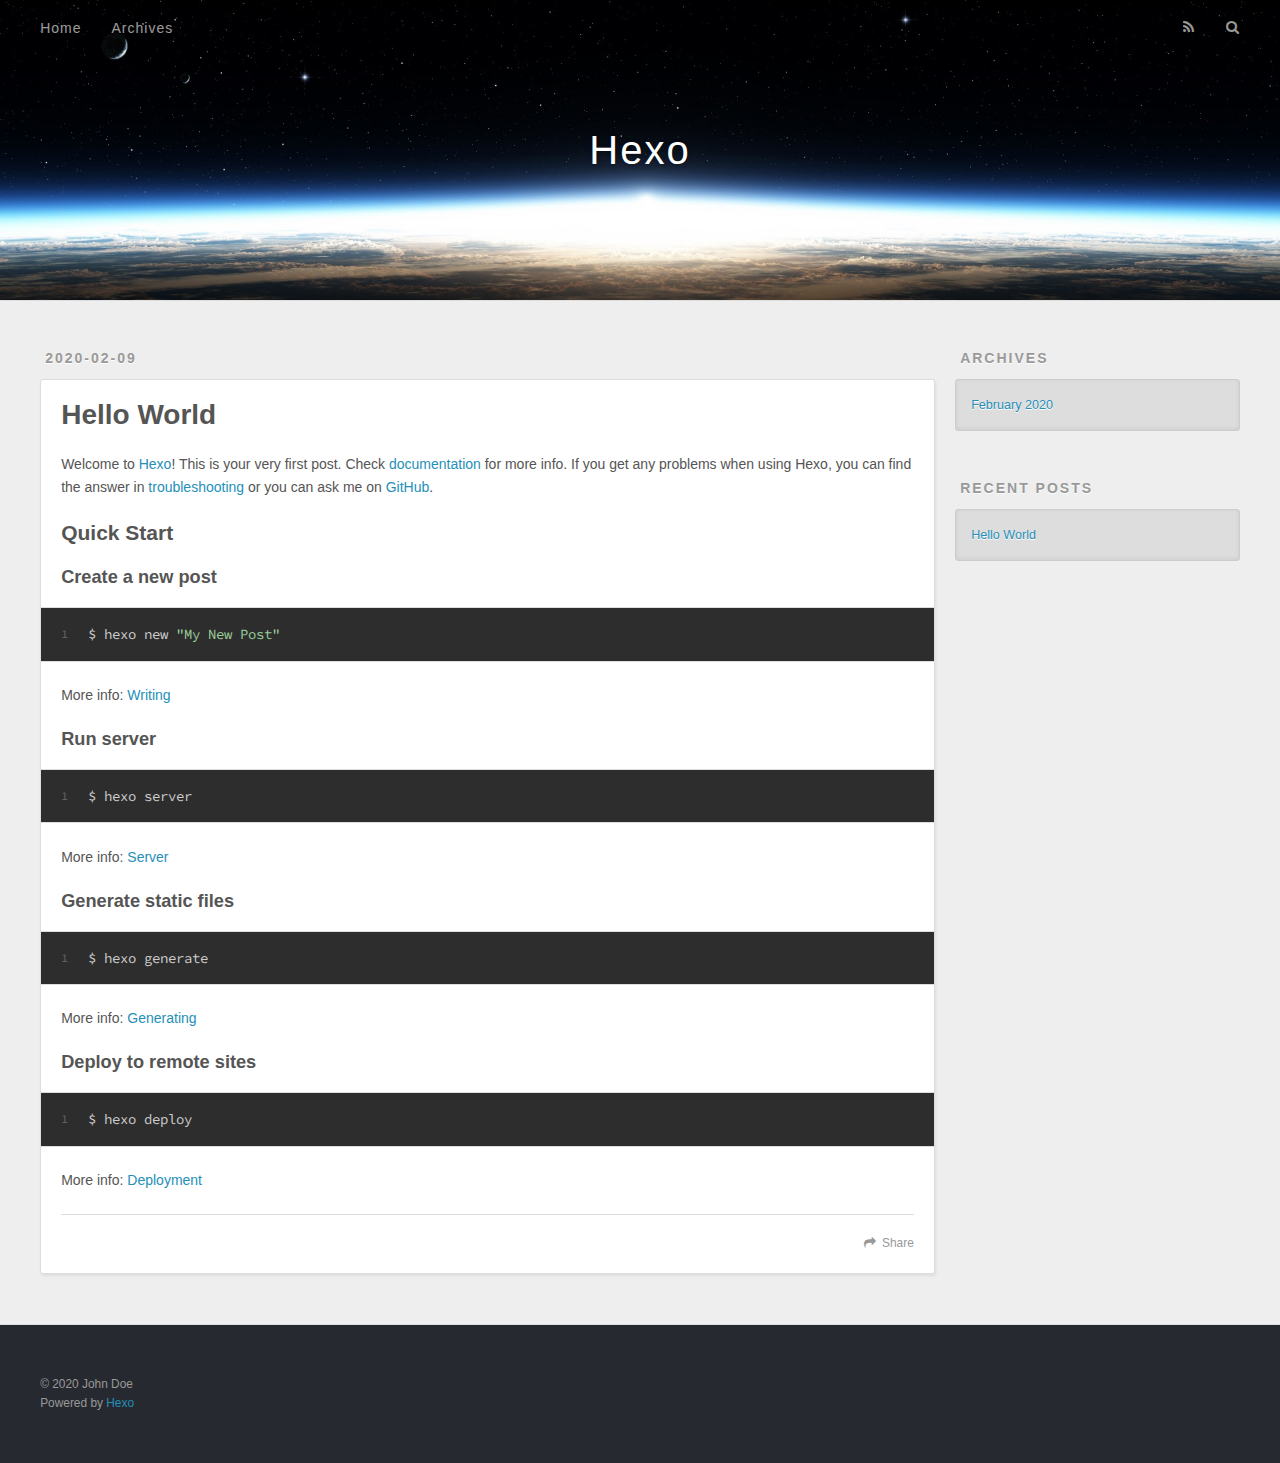
==== index.html @ d6a4b4f0 "Site updated: 2020-02-10 19:32:10" ====
<!DOCTYPE html>
<html>
<head>
  <meta charset="utf-8">
  

  
  <title>Hexo</title>
  <meta name="viewport" content="width=device-width, initial-scale=1, maximum-scale=1">
  <meta property="og:type" content="website">
<meta property="og:title" content="Hexo">
<meta property="og:url" content="http://yoursite.com/index.html">
<meta property="og:site_name" content="Hexo">
<meta property="og:locale" content="en_US">
<meta property="article:author" content="John Doe">
<meta name="twitter:card" content="summary">
  
    <link rel="alternate" href="/atom.xml" title="Hexo" type="application/atom+xml">
  
  
    <link rel="icon" href="/favicon.png">
  
  
    <link href="//fonts.googleapis.com/css?family=Source+Code+Pro" rel="stylesheet" type="text/css">
  
  
<link rel="stylesheet" href="/css/style.css">

<meta name="generator" content="Hexo 4.2.0"></head>

<body>
  <div id="container">
    <div id="wrap">
      <header id="header">
  <div id="banner"></div>
  <div id="header-outer" class="outer">
    <div id="header-title" class="inner">
      <h1 id="logo-wrap">
        <a href="/" id="logo">Hexo</a>
      </h1>
      
    </div>
    <div id="header-inner" class="inner">
      <nav id="main-nav">
        <a id="main-nav-toggle" class="nav-icon"></a>
        
          <a class="main-nav-link" href="/">Home</a>
        
          <a class="main-nav-link" href="/archives">Archives</a>
        
      </nav>
      <nav id="sub-nav">
        
          <a id="nav-rss-link" class="nav-icon" href="/atom.xml" title="RSS Feed"></a>
        
        <a id="nav-search-btn" class="nav-icon" title="Search"></a>
      </nav>
      <div id="search-form-wrap">
        <form action="//google.com/search" method="get" accept-charset="UTF-8" class="search-form"><input type="search" name="q" class="search-form-input" placeholder="Search"><button type="submit" class="search-form-submit">&#xF002;</button><input type="hidden" name="sitesearch" value="http://yoursite.com"></form>
      </div>
    </div>
  </div>
</header>
      <div class="outer">
        <section id="main">
  
    <article id="post-hello-world" class="article article-type-post" itemscope itemprop="blogPost">
  <div class="article-meta">
    <a href="/2020/02/09/hello-world/" class="article-date">
  <time datetime="2020-02-09T10:40:08.396Z" itemprop="datePublished">2020-02-09</time>
</a>
    
  </div>
  <div class="article-inner">
    
    
      <header class="article-header">
        
  
    <h1 itemprop="name">
      <a class="article-title" href="/2020/02/09/hello-world/">Hello World</a>
    </h1>
  

      </header>
    
    <div class="article-entry" itemprop="articleBody">
      
        <p>Welcome to <a href="https://hexo.io/" target="_blank" rel="noopener">Hexo</a>! This is your very first post. Check <a href="https://hexo.io/docs/" target="_blank" rel="noopener">documentation</a> for more info. If you get any problems when using Hexo, you can find the answer in <a href="https://hexo.io/docs/troubleshooting.html" target="_blank" rel="noopener">troubleshooting</a> or you can ask me on <a href="https://github.com/hexojs/hexo/issues" target="_blank" rel="noopener">GitHub</a>.</p>
<h2 id="Quick-Start"><a href="#Quick-Start" class="headerlink" title="Quick Start"></a>Quick Start</h2><h3 id="Create-a-new-post"><a href="#Create-a-new-post" class="headerlink" title="Create a new post"></a>Create a new post</h3><figure class="highlight bash"><table><tr><td class="gutter"><pre><span class="line">1</span><br></pre></td><td class="code"><pre><span class="line">$ hexo new <span class="string">"My New Post"</span></span><br></pre></td></tr></table></figure>

<p>More info: <a href="https://hexo.io/docs/writing.html" target="_blank" rel="noopener">Writing</a></p>
<h3 id="Run-server"><a href="#Run-server" class="headerlink" title="Run server"></a>Run server</h3><figure class="highlight bash"><table><tr><td class="gutter"><pre><span class="line">1</span><br></pre></td><td class="code"><pre><span class="line">$ hexo server</span><br></pre></td></tr></table></figure>

<p>More info: <a href="https://hexo.io/docs/server.html" target="_blank" rel="noopener">Server</a></p>
<h3 id="Generate-static-files"><a href="#Generate-static-files" class="headerlink" title="Generate static files"></a>Generate static files</h3><figure class="highlight bash"><table><tr><td class="gutter"><pre><span class="line">1</span><br></pre></td><td class="code"><pre><span class="line">$ hexo generate</span><br></pre></td></tr></table></figure>

<p>More info: <a href="https://hexo.io/docs/generating.html" target="_blank" rel="noopener">Generating</a></p>
<h3 id="Deploy-to-remote-sites"><a href="#Deploy-to-remote-sites" class="headerlink" title="Deploy to remote sites"></a>Deploy to remote sites</h3><figure class="highlight bash"><table><tr><td class="gutter"><pre><span class="line">1</span><br></pre></td><td class="code"><pre><span class="line">$ hexo deploy</span><br></pre></td></tr></table></figure>

<p>More info: <a href="https://hexo.io/docs/one-command-deployment.html" target="_blank" rel="noopener">Deployment</a></p>

      
    </div>
    <footer class="article-footer">
      <a data-url="http://yoursite.com/2020/02/09/hello-world/" data-id="ck6ewn3j60000o0uzhit2dkoi" class="article-share-link">Share</a>
      
      
    </footer>
  </div>
  
</article>


  


</section>
        
          <aside id="sidebar">
  
    

  
    

  
    
  
    
  <div class="widget-wrap">
    <h3 class="widget-title">Archives</h3>
    <div class="widget">
      <ul class="archive-list"><li class="archive-list-item"><a class="archive-list-link" href="/archives/2020/02/">February 2020</a></li></ul>
    </div>
  </div>


  
    
  <div class="widget-wrap">
    <h3 class="widget-title">Recent Posts</h3>
    <div class="widget">
      <ul>
        
          <li>
            <a href="/2020/02/09/hello-world/">Hello World</a>
          </li>
        
      </ul>
    </div>
  </div>

  
</aside>
        
      </div>
      <footer id="footer">
  
  <div class="outer">
    <div id="footer-info" class="inner">
      &copy; 2020 John Doe<br>
      Powered by <a href="http://hexo.io/" target="_blank">Hexo</a>
    </div>
  </div>
</footer>
    </div>
    <nav id="mobile-nav">
  
    <a href="/" class="mobile-nav-link">Home</a>
  
    <a href="/archives" class="mobile-nav-link">Archives</a>
  
</nav>
    

<script src="//ajax.googleapis.com/ajax/libs/jquery/2.0.3/jquery.min.js"></script>


  
<link rel="stylesheet" href="/fancybox/jquery.fancybox.css">

  
<script src="/fancybox/jquery.fancybox.pack.js"></script>




<script src="/js/script.js"></script>




  </div>
</body>
</html>
---- css/style.css ----
body {
  width: 100%;
}
body:before,
body:after {
  content: "";
  display: table;
}
body:after {
  clear: both;
}
html,
body,
div,
span,
applet,
object,
iframe,
h1,
h2,
h3,
h4,
h5,
h6,
p,
blockquote,
pre,
a,
abbr,
acronym,
address,
big,
cite,
code,
del,
dfn,
em,
img,
ins,
kbd,
q,
s,
samp,
small,
strike,
strong,
sub,
sup,
tt,
var,
dl,
dt,
dd,
ol,
ul,
li,
fieldset,
form,
label,
legend,
table,
caption,
tbody,
tfoot,
thead,
tr,
th,
td {
  margin: 0;
  padding: 0;
  border: 0;
  outline: 0;
  font-weight: inherit;
  font-style: inherit;
  font-family: inherit;
  font-size: 100%;
  vertical-align: baseline;
}
body {
  line-height: 1;
  color: #000;
  background: #fff;
}
ol,
ul {
  list-style: none;
}
table {
  border-collapse: separate;
  border-spacing: 0;
  vertical-align: middle;
}
caption,
th,
td {
  text-align: left;
  font-weight: normal;
  vertical-align: middle;
}
a img {
  border: none;
}
input,
button {
  margin: 0;
  padding: 0;
}
input::-moz-focus-inner,
button::-moz-focus-inner {
  border: 0;
  padding: 0;
}
@font-face {
  font-family: FontAwesome;
  font-style: normal;
  font-weight: normal;
  src: url("fonts/fontawesome-webfont.eot?v=#4.0.3");
  src: url("fonts/fontawesome-webfont.eot?#iefix&v=#4.0.3") format("embedded-opentype"), url("fonts/fontawesome-webfont.woff?v=#4.0.3") format("woff"), url("fonts/fontawesome-webfont.ttf?v=#4.0.3") format("truetype"), url("fonts/fontawesome-webfont.svg#fontawesomeregular?v=#4.0.3") format("svg");
}
html,
body,
#container {
  height: 100%;
}
body {
  background: #eee;
  font: 14px -apple-system, BlinkMacSystemFont, "Segoe UI", "Roboto", "Oxygen", "Ubuntu", "Cantarell", "Fira Sans", "Droid Sans", "Helvetica Neue", sans-serif;
  -webkit-text-size-adjust: 100%;
}
.outer {
  max-width: 1220px;
  margin: 0 auto;
  padding: 0 20px;
}
.outer:before,
.outer:after {
  content: "";
  display: table;
}
.outer:after {
  clear: both;
}
.inner {
  display: inline;
  float: left;
  width: 98.33333333333333%;
  margin: 0 0.833333333333333%;
}
.left,
.alignleft {
  float: left;
}
.right,
.alignright {
  float: right;
}
.clear {
  clear: both;
}
#container {
  position: relative;
}
.mobile-nav-on {
  overflow: hidden;
}
#wrap {
  height: 100%;
  width: 100%;
  position: absolute;
  top: 0;
  left: 0;
  -webkit-transition: 0.2s ease-out;
  -moz-transition: 0.2s ease-out;
  -ms-transition: 0.2s ease-out;
  transition: 0.2s ease-out;
  z-index: 1;
  background: #eee;
}
.mobile-nav-on #wrap {
  left: 280px;
}
@media screen and (min-width: 768px) {
  #main {
    display: inline;
    float: left;
    width: 73.33333333333333%;
    margin: 0 0.833333333333333%;
  }
}
.article-date,
.article-category-link,
.archive-year,
.widget-title {
  text-decoration: none;
  text-transform: uppercase;
  letter-spacing: 2px;
  color: #999;
  margin-bottom: 1em;
  margin-left: 5px;
  line-height: 1em;
  text-shadow: 0 1px #fff;
  font-weight: bold;
}
.article-inner,
.archive-article-inner {
  background: #fff;
  -webkit-box-shadow: 1px 2px 3px #ddd;
  box-shadow: 1px 2px 3px #ddd;
  border: 1px solid #ddd;
  border-radius: 3px;
}
.article-entry h1,
.widget h1 {
  font-size: 2em;
}
.article-entry h2,
.widget h2 {
  font-size: 1.5em;
}
.article-entry h3,
.widget h3 {
  font-size: 1.3em;
}
.article-entry h4,
.widget h4 {
  font-size: 1.2em;
}
.article-entry h5,
.widget h5 {
  font-size: 1em;
}
.article-entry h6,
.widget h6 {
  font-size: 1em;
  color: #999;
}
.article-entry hr,
.widget hr {
  border: 1px dashed #ddd;
}
.article-entry strong,
.widget strong {
  font-weight: bold;
}
.article-entry em,
.widget em,
.article-entry cite,
.widget cite {
  font-style: italic;
}
.article-entry sup,
.widget sup,
.article-entry sub,
.widget sub {
  font-size: 0.75em;
  line-height: 0;
  position: relative;
  vertical-align: baseline;
}
.article-entry sup,
.widget sup {
  top: -0.5em;
}
.article-entry sub,
.widget sub {
  bottom: -0.2em;
}
.article-entry small,
.widget small {
  font-size: 0.85em;
}
.article-entry acronym,
.widget acronym,
.article-entry abbr,
.widget abbr {
  border-bottom: 1px dotted;
}
.article-entry ul,
.widget ul,
.article-entry ol,
.widget ol,
.article-entry dl,
.widget dl {
  margin: 0 20px;
  line-height: 1.6em;
}
.article-entry ul ul,
.widget ul ul,
.article-entry ol ul,
.widget ol ul,
.article-entry ul ol,
.widget ul ol,
.article-entry ol ol,
.widget ol ol {
  margin-top: 0;
  margin-bottom: 0;
}
.article-entry ul,
.widget ul {
  list-style: disc;
}
.article-entry ol,
.widget ol {
  list-style: decimal;
}
.article-entry dt,
.widget dt {
  font-weight: bold;
}
#header {
  height: 300px;
  position: relative;
  border-bottom: 1px solid #ddd;
}
#header:before,
#header:after {
  content: "";
  position: absolute;
  left: 0;
  right: 0;
  height: 40px;
}
#header:before {
  top: 0;
  background: -webkit-linear-gradient(rgba(0,0,0,0.2), transparent);
  background: -moz-linear-gradient(rgba(0,0,0,0.2), transparent);
  background: -ms-linear-gradient(rgba(0,0,0,0.2), transparent);
  background: linear-gradient(rgba(0,0,0,0.2), transparent);
}
#header:after {
  bottom: 0;
  background: -webkit-linear-gradient(transparent, rgba(0,0,0,0.2));
  background: -moz-linear-gradient(transparent, rgba(0,0,0,0.2));
  background: -ms-linear-gradient(transparent, rgba(0,0,0,0.2));
  background: linear-gradient(transparent, rgba(0,0,0,0.2));
}
#header-outer {
  height: 100%;
  position: relative;
}
#header-inner {
  position: relative;
  overflow: hidden;
}
#banner {
  position: absolute;
  top: 0;
  left: 0;
  width: 100%;
  height: 100%;
  background: url("images/banner.jpg") center #000;
  -webkit-background-size: cover;
  -moz-background-size: cover;
  background-size: cover;
  z-index: -1;
}
#header-title {
  text-align: center;
  height: 40px;
  position: absolute;
  top: 50%;
  left: 0;
  margin-top: -20px;
}
#logo,
#subtitle {
  text-decoration: none;
  color: #fff;
  font-weight: 300;
  text-shadow: 0 1px 4px rgba(0,0,0,0.3);
}
#logo {
  font-size: 40px;
  line-height: 40px;
  letter-spacing: 2px;
}
#subtitle {
  font-size: 16px;
  line-height: 16px;
  letter-spacing: 1px;
}
#subtitle-wrap {
  margin-top: 16px;
}
#main-nav {
  float: left;
  margin-left: -15px;
}
.nav-icon,
.main-nav-link {
  float: left;
  color: #fff;
  opacity: 0.6;
  text-decoration: none;
  text-shadow: 0 1px rgba(0,0,0,0.2);
  -webkit-transition: opacity 0.2s;
  -moz-transition: opacity 0.2s;
  -ms-transition: opacity 0.2s;
  transition: opacity 0.2s;
  display: block;
  padding: 20px 15px;
}
.nav-icon:hover,
.main-nav-link:hover {
  opacity: 1;
}
.nav-icon {
  font-family: FontAwesome;
  text-align: center;
  font-size: 14px;
  width: 14px;
  height: 14px;
  padding: 20px 15px;
  position: relative;
  cursor: pointer;
}
.main-nav-link {
  font-weight: 300;
  letter-spacing: 1px;
}
@media screen and (max-width: 479px) {
  .main-nav-link {
    display: none;
  }
}
#main-nav-toggle {
  display: none;
}
#main-nav-toggle:before {
  content: "\f0c9";
}
@media screen and (max-width: 479px) {
  #main-nav-toggle {
    display: block;
  }
}
#sub-nav {
  float: right;
  margin-right: -15px;
}
#nav-rss-link:before {
  content: "\f09e";
}
#nav-search-btn:before {
  content: "\f002";
}
#search-form-wrap {
  position: absolute;
  top: 15px;
  width: 150px;
  height: 30px;
  right: -150px;
  opacity: 0;
  -webkit-transition: 0.2s ease-out;
  -moz-transition: 0.2s ease-out;
  -ms-transition: 0.2s ease-out;
  transition: 0.2s ease-out;
}
#search-form-wrap.on {
  opacity: 1;
  right: 0;
}
@media screen and (max-width: 479px) {
  #search-form-wrap {
    width: 100%;
    right: -100%;
  }
}
.search-form {
  position: absolute;
  top: 0;
  left: 0;
  right: 0;
  background: #fff;
  padding: 5px 15px;
  border-radius: 15px;
  -webkit-box-shadow: 0 0 10px rgba(0,0,0,0.3);
  box-shadow: 0 0 10px rgba(0,0,0,0.3);
}
.search-form-input {
  border: none;
  background: none;
  color: #555;
  width: 100%;
  font: 13px -apple-system, BlinkMacSystemFont, "Segoe UI", "Roboto", "Oxygen", "Ubuntu", "Cantarell", "Fira Sans", "Droid Sans", "Helvetica Neue", sans-serif;
  outline: none;
}
.search-form-input::-webkit-search-results-decoration,
.search-form-input::-webkit-search-cancel-button {
  -webkit-appearance: none;
}
.search-form-submit {
  position: absolute;
  top: 50%;
  right: 10px;
  margin-top: -7px;
  font: 13px FontAwesome;
  border: none;
  background: none;
  color: #bbb;
  cursor: pointer;
}
.search-form-submit:hover,
.search-form-submit:focus {
  color: #777;
}
.article {
  margin: 50px 0;
}
.article-inner {
  overflow: hidden;
}
.article-meta:before,
.article-meta:after {
  content: "";
  display: table;
}
.article-meta:after {
  clear: both;
}
.article-date {
  float: left;
}
.article-category {
  float: left;
  line-height: 1em;
  color: #ccc;
  text-shadow: 0 1px #fff;
  margin-left: 8px;
}
.article-category:before {
  content: "\2022";
}
.article-category-link {
  margin: 0 12px 1em;
}
.article-header {
  padding: 20px 20px 0;
}
.article-title {
  text-decoration: none;
  font-size: 2em;
  font-weight: bold;
  color: #555;
  line-height: 1.1em;
  -webkit-transition: color 0.2s;
  -moz-transition: color 0.2s;
  -ms-transition: color 0.2s;
  transition: color 0.2s;
}
a.article-title:hover {
  color: #258fb8;
}
.article-entry {
  color: #555;
  padding: 0 20px;
}
.article-entry:before,
.article-entry:after {
  content: "";
  display: table;
}
.article-entry:after {
  clear: both;
}
.article-entry p,
.article-entry table {
  line-height: 1.6em;
  margin: 1.6em 0;
}
.article-entry h1,
.article-entry h2,
.article-entry h3,
.article-entry h4,
.article-entry h5,
.article-entry h6 {
  font-weight: bold;
}
.article-entry h1,
.article-entry h2,
.article-entry h3,
.article-entry h4,
.article-entry h5,
.article-entry h6 {
  line-height: 1.1em;
  margin: 1.1em 0;
}
.article-entry a {
  color: #258fb8;
  text-decoration: none;
}
.article-entry a:hover {
  text-decoration: underline;
}
.article-entry ul,
.article-entry ol,
.article-entry dl {
  margin-top: 1.6em;
  margin-bottom: 1.6em;
}
.article-entry img,
.article-entry video {
  max-width: 100%;
  height: auto;
  display: block;
  margin: auto;
}
.article-entry iframe {
  border: none;
}
.article-entry table {
  width: 100%;
  border-collapse: collapse;
  border-spacing: 0;
}
.article-entry th {
  font-weight: bold;
  border-bottom: 3px solid #ddd;
  padding-bottom: 0.5em;
}
.article-entry td {
  border-bottom: 1px solid #ddd;
  padding: 10px 0;
}
.article-entry blockquote {
  font-family: Georgia, "Times New Roman", serif;
  font-size: 1.4em;
  margin: 1.6em 20px;
  text-align: center;
}
.article-entry blockquote footer {
  font-size: 14px;
  margin: 1.6em 0;
  font-family: -apple-system, BlinkMacSystemFont, "Segoe UI", "Roboto", "Oxygen", "Ubuntu", "Cantarell", "Fira Sans", "Droid Sans", "Helvetica Neue", sans-serif;
}
.article-entry blockquote footer cite:before {
  content: "—";
  padding: 0 0.5em;
}
.article-entry .pullquote {
  text-align: left;
  width: 45%;
  margin: 0;
}
.article-entry .pullquote.left {
  margin-left: 0.5em;
  margin-right: 1em;
}
.article-entry .pullquote.right {
  margin-right: 0.5em;
  margin-left: 1em;
}
.article-entry .caption {
  color: #999;
  display: block;
  font-size: 0.9em;
  margin-top: 0.5em;
  position: relative;
  text-align: center;
}
.article-entry .video-container {
  position: relative;
  padding-top: 56.25%;
  height: 0;
  overflow: hidden;
}
.article-entry .video-container iframe,
.article-entry .video-container object,
.article-entry .video-container embed {
  position: absolute;
  top: 0;
  left: 0;
  width: 100%;
  height: 100%;
  margin-top: 0;
}
.article-more-link a {
  display: inline-block;
  line-height: 1em;
  padding: 6px 15px;
  border-radius: 15px;
  background: #eee;
  color: #999;
  text-shadow: 0 1px #fff;
  text-decoration: none;
}
.article-more-link a:hover {
  background: #258fb8;
  color: #fff;
  text-decoration: none;
  text-shadow: 0 1px #1e7293;
}
.article-footer {
  font-size: 0.85em;
  line-height: 1.6em;
  border-top: 1px solid #ddd;
  padding-top: 1.6em;
  margin: 0 20px 20px;
}
.article-footer:before,
.article-footer:after {
  content: "";
  display: table;
}
.article-footer:after {
  clear: both;
}
.article-footer a {
  color: #999;
  text-decoration: none;
}
.article-footer a:hover {
  color: #555;
}
.article-tag-list-item {
  float: left;
  margin-right: 10px;
}
.article-tag-list-link:before {
  content: "#";
}
.article-comment-link {
  float: right;
}
.article-comment-link:before {
  content: "\f075";
  font-family: FontAwesome;
  padding-right: 8px;
}
.article-share-link {
  cursor: pointer;
  float: right;
  margin-left: 20px;
}
.article-share-link:before {
  content: "\f064";
  font-family: FontAwesome;
  padding-right: 6px;
}
#article-nav {
  position: relative;
}
#article-nav:before,
#article-nav:after {
  content: "";
  display: table;
}
#article-nav:after {
  clear: both;
}
@media screen and (min-width: 768px) {
  #article-nav {
    margin: 50px 0;
  }
  #article-nav:before {
    width: 8px;
    height: 8px;
    position: absolute;
    top: 50%;
    left: 50%;
    margin-top: -4px;
    margin-left: -4px;
    content: "";
    border-radius: 50%;
    background: #ddd;
    -webkit-box-shadow: 0 1px 2px #fff;
    box-shadow: 0 1px 2px #fff;
  }
}
.article-nav-link-wrap {
  text-decoration: none;
  text-shadow: 0 1px #fff;
  color: #999;
  -webkit-box-sizing: border-box;
  -moz-box-sizing: border-box;
  box-sizing: border-box;
  margin-top: 50px;
  text-align: center;
  display: block;
}
.article-nav-link-wrap:hover {
  color: #555;
}
@media screen and (min-width: 768px) {
  .article-nav-link-wrap {
    width: 50%;
    margin-top: 0;
  }
}
@media screen and (min-width: 768px) {
  #article-nav-newer {
    float: left;
    text-align: right;
    padding-right: 20px;
  }
}
@media screen and (min-width: 768px) {
  #article-nav-older {
    float: right;
    text-align: left;
    padding-left: 20px;
  }
}
.article-nav-caption {
  text-transform: uppercase;
  letter-spacing: 2px;
  color: #ddd;
  line-height: 1em;
  font-weight: bold;
}
#article-nav-newer .article-nav-caption {
  margin-right: -2px;
}
.article-nav-title {
  font-size: 0.85em;
  line-height: 1.6em;
  margin-top: 0.5em;
}
.article-share-box {
  position: absolute;
  display: none;
  background: #fff;
  -webkit-box-shadow: 1px 2px 10px rgba(0,0,0,0.2);
  box-shadow: 1px 2px 10px rgba(0,0,0,0.2);
  border-radius: 3px;
  margin-left: -145px;
  overflow: hidden;
  z-index: 1;
}
.article-share-box.on {
  display: block;
}
.article-share-input {
  width: 100%;
  background: none;
  -webkit-box-sizing: border-box;
  -moz-box-sizing: border-box;
  box-sizing: border-box;
  font: 14px -apple-system, BlinkMacSystemFont, "Segoe UI", "Roboto", "Oxygen", "Ubuntu", "Cantarell", "Fira Sans", "Droid Sans", "Helvetica Neue", sans-serif;
  padding: 0 15px;
  color: #555;
  outline: none;
  border: 1px solid #ddd;
  border-radius: 3px 3px 0 0;
  height: 36px;
  line-height: 36px;
}
.article-share-links {
  background: #eee;
}
.article-share-links:before,
.article-share-links:after {
  content: "";
  display: table;
}
.article-share-links:after {
  clear: both;
}
.article-share-twitter,
.article-share-facebook,
.article-share-pinterest,
.article-share-google {
  width: 50px;
  height: 36px;
  display: block;
  float: left;
  position: relative;
  color: #999;
  text-shadow: 0 1px #fff;
}
.article-share-twitter:before,
.article-share-facebook:before,
.article-share-pinterest:before,
.article-share-google:before {
  font-size: 20px;
  font-family: FontAwesome;
  width: 20px;
  height: 20px;
  position: absolute;
  top: 50%;
  left: 50%;
  margin-top: -10px;
  margin-left: -10px;
  text-align: center;
}
.article-share-twitter:hover,
.article-share-facebook:hover,
.article-share-pinterest:hover,
.article-share-google:hover {
  color: #fff;
}
.article-share-twitter:before {
  content: "\f099";
}
.article-share-twitter:hover {
  background: #00aced;
  text-shadow: 0 1px #008abe;
}
.article-share-facebook:before {
  content: "\f09a";
}
.article-share-facebook:hover {
  background: #3b5998;
  text-shadow: 0 1px #2f477a;
}
.article-share-pinterest:before {
  content: "\f0d2";
}
.article-share-pinterest:hover {
  background: #cb2027;
  text-shadow: 0 1px #a21a1f;
}
.article-share-google:before {
  content: "\f0d5";
}
.article-share-google:hover {
  background: #dd4b39;
  text-shadow: 0 1px #be3221;
}
.article-gallery {
  background: #000;
  position: relative;
}
.article-gallery-photos {
  position: relative;
  overflow: hidden;
}
.article-gallery-img {
  display: none;
  max-width: 100%;
}
.article-gallery-img:first-child {
  display: block;
}
.article-gallery-img.loaded {
  position: absolute;
  display: block;
}
.article-gallery-img img {
  display: block;
  max-width: 100%;
  margin: 0 auto;
}
#comments {
  background: #fff;
  -webkit-box-shadow: 1px 2px 3px #ddd;
  box-shadow: 1px 2px 3px #ddd;
  padding: 20px;
  border: 1px solid #ddd;
  border-radius: 3px;
  margin: 50px 0;
}
#comments a {
  color: #258fb8;
}
.archives-wrap {
  margin: 50px 0;
}
.archives:before,
.archives:after {
  content: "";
  display: table;
}
.archives:after {
  clear: both;
}
.archive-year-wrap {
  margin-bottom: 1em;
}
.archives {
  -webkit-column-gap: 10px;
  -moz-column-gap: 10px;
  column-gap: 10px;
}
@media screen and (min-width: 480px) and (max-width: 767px) {
  .archives {
    -webkit-column-count: 2;
    -moz-column-count: 2;
    column-count: 2;
  }
}
@media screen and (min-width: 768px) {
  .archives {
    -webkit-column-count: 3;
    -moz-column-count: 3;
    column-count: 3;
  }
}
.archive-article {
  -webkit-column-break-inside: avoid;
  page-break-inside: avoid;
  overflow: hidden;
  break-inside: avoid-column;
}
.archive-article-inner {
  padding: 10px;
  margin-bottom: 15px;
}
.archive-article-title {
  text-decoration: none;
  font-weight: bold;
  color: #555;
  -webkit-transition: color 0.2s;
  -moz-transition: color 0.2s;
  -ms-transition: color 0.2s;
  transition: color 0.2s;
  line-height: 1.6em;
}
.archive-article-title:hover {
  color: #258fb8;
}
.archive-article-footer {
  margin-top: 1em;
}
.archive-article-date {
  color: #999;
  text-decoration: none;
  font-size: 0.85em;
  line-height: 1em;
  margin-bottom: 0.5em;
  display: block;
}
#page-nav {
  margin: 50px auto;
  background: #fff;
  -webkit-box-shadow: 1px 2px 3px #ddd;
  box-shadow: 1px 2px 3px #ddd;
  border: 1px solid #ddd;
  border-radius: 3px;
  text-align: center;
  color: #999;
  overflow: hidden;
}
#page-nav:before,
#page-nav:after {
  content: "";
  display: table;
}
#page-nav:after {
  clear: both;
}
#page-nav a,
#page-nav span {
  padding: 10px 20px;
  line-height: 1;
  height: 2ex;
}
#page-nav a {
  color: #999;
  text-decoration: none;
}
#page-nav a:hover {
  background: #999;
  color: #fff;
}
#page-nav .prev {
  float: left;
}
#page-nav .next {
  float: right;
}
#page-nav .page-number {
  display: inline-block;
}
@media screen and (max-width: 479px) {
  #page-nav .page-number {
    display: none;
  }
}
#page-nav .current {
  color: #555;
  font-weight: bold;
}
#page-nav .space {
  color: #ddd;
}
#footer {
  background: #262a30;
  padding: 50px 0;
  border-top: 1px solid #ddd;
  color: #999;
}
#footer a {
  color: #258fb8;
  text-decoration: none;
}
#footer a:hover {
  text-decoration: underline;
}
#footer-info {
  line-height: 1.6em;
  font-size: 0.85em;
}
.article-entry pre,
.article-entry .highlight {
  background: #2d2d2d;
  margin: 0 -20px;
  padding: 15px 20px;
  border-style: solid;
  border-color: #ddd;
  border-width: 1px 0;
  overflow: auto;
  color: #ccc;
  line-height: 22.400000000000002px;
}
.article-entry .highlight .gutter pre,
.article-entry .gist .gist-file .gist-data .line-numbers {
  color: #666;
  font-size: 0.85em;
}
.article-entry pre,
.article-entry code {
  font-family: "Source Code Pro", Consolas, Monaco, Menlo, Consolas, monospace;
}
.article-entry code {
  background: #eee;
  text-shadow: 0 1px #fff;
  padding: 0 0.3em;
}
.article-entry pre code {
  background: none;
  text-shadow: none;
  padding: 0;
}
.article-entry .highlight pre {
  border: none;
  margin: 0;
  padding: 0;
}
.article-entry .highlight table {
  margin: 0;
  width: auto;
}
.article-entry .highlight td {
  border: none;
  padding: 0;
}
.article-entry .highlight figcaption {
  font-size: 0.85em;
  color: #999;
  line-height: 1em;
  margin-bottom: 1em;
}
.article-entry .highlight figcaption:before,
.article-entry .highlight figcaption:after {
  content: "";
  display: table;
}
.article-entry .highlight figcaption:after {
  clear: both;
}
.article-entry .highlight figcaption a {
  float: right;
}
.article-entry .highlight .gutter pre {
  text-align: right;
  padding-right: 20px;
}
.article-entry .highlight .line {
  height: 22.400000000000002px;
}
.article-entry .highlight .line.marked {
  background: #515151;
}
.article-entry .gist {
  margin: 0 -20px;
  border-style: solid;
  border-color: #ddd;
  border-width: 1px 0;
  background: #2d2d2d;
  padding: 15px 20px 15px 0;
}
.article-entry .gist .gist-file {
  border: none;
  font-family: "Source Code Pro", Consolas, Monaco, Menlo, Consolas, monospace;
  margin: 0;
}
.article-entry .gist .gist-file .gist-data {
  background: none;
  border: none;
}
.article-entry .gist .gist-file .gist-data .line-numbers {
  background: none;
  border: none;
  padding: 0 20px 0 0;
}
.article-entry .gist .gist-file .gist-data .line-data {
  padding: 0 !important;
}
.article-entry .gist .gist-file .highlight {
  margin: 0;
  padding: 0;
  border: none;
}
.article-entry .gist .gist-file .gist-meta {
  background: #2d2d2d;
  color: #999;
  font: 0.85em -apple-system, BlinkMacSystemFont, "Segoe UI", "Roboto", "Oxygen", "Ubuntu", "Cantarell", "Fira Sans", "Droid Sans", "Helvetica Neue", sans-serif;
  text-shadow: 0 0;
  padding: 0;
  margin-top: 1em;
  margin-left: 20px;
}
.article-entry .gist .gist-file .gist-meta a {
  color: #258fb8;
  font-weight: normal;
}
.article-entry .gist .gist-file .gist-meta a:hover {
  text-decoration: underline;
}
pre .comment,
pre .title {
  color: #999;
}
pre .variable,
pre .attribute,
pre .tag,
pre .regexp,
pre .ruby .constant,
pre .xml .tag .title,
pre .xml .pi,
pre .xml .doctype,
pre .html .doctype,
pre .css .id,
pre .css .class,
pre .css .pseudo {
  color: #f2777a;
}
pre .number,
pre .preprocessor,
pre .built_in,
pre .literal,
pre .params,
pre .constant {
  color: #f99157;
}
pre .class,
pre .ruby .class .title,
pre .css .rules .attribute {
  color: #9c9;
}
pre .string,
pre .value,
pre .inheritance,
pre .header,
pre .ruby .symbol,
pre .xml .cdata {
  color: #9c9;
}
pre .css .hexcolor {
  color: #6cc;
}
pre .function,
pre .python .decorator,
pre .python .title,
pre .ruby .function .title,
pre .ruby .title .keyword,
pre .perl .sub,
pre .javascript .title,
pre .coffeescript .title {
  color: #69c;
}
pre .keyword,
pre .javascript .function {
  color: #c9c;
}
@media screen and (max-width: 479px) {
  #mobile-nav {
    position: absolute;
    top: 0;
    left: 0;
    width: 280px;
    height: 100%;
    background: #191919;
    border-right: 1px solid #fff;
  }
}
@media screen and (max-width: 479px) {
  .mobile-nav-link {
    display: block;
    color: #999;
    text-decoration: none;
    padding: 15px 20px;
    font-weight: bold;
  }
  .mobile-nav-link:hover {
    color: #fff;
  }
}
@media screen and (min-width: 768px) {
  #sidebar {
    display: inline;
    float: left;
    width: 23.333333333333332%;
    margin: 0 0.833333333333333%;
  }
}
.widget-wrap {
  margin: 50px 0;
}
.widget {
  color: #777;
  text-shadow: 0 1px #fff;
  background: #ddd;
  -webkit-box-shadow: 0 -1px 4px #ccc inset;
  box-shadow: 0 -1px 4px #ccc inset;
  border: 1px solid #ccc;
  padding: 15px;
  border-radius: 3px;
}
.widget a {
  color: #258fb8;
  text-decoration: none;
}
.widget a:hover {
  text-decoration: underline;
}
.widget ul ul,
.widget ol ul,
.widget dl ul,
.widget ul ol,
.widget ol ol,
.widget dl ol,
.widget ul dl,
.widget ol dl,
.widget dl dl {
  margin-left: 15px;
  list-style: disc;
}
.widget {
  line-height: 1.6em;
  word-wrap: break-word;
  font-size: 0.9em;
}
.widget ul,
.widget ol {
  list-style: none;
  margin: 0;
}
.widget ul ul,
.widget ol ul,
.widget ul ol,
.widget ol ol {
  margin: 0 20px;
}
.widget ul ul,
.widget ol ul {
  list-style: disc;
}
.widget ul ol,
.widget ol ol {
  list-style: decimal;
}
.category-list-count,
.tag-list-count,
.archive-list-count {
  padding-left: 5px;
  color: #999;
  font-size: 0.85em;
}
.category-list-count:before,
.tag-list-count:before,
.archive-list-count:before {
  content: "(";
}
.category-list-count:after,
.tag-list-count:after,
.archive-list-count:after {
  content: ")";
}
.tagcloud a {
  margin-right: 5px;
  display: inline-block;
}
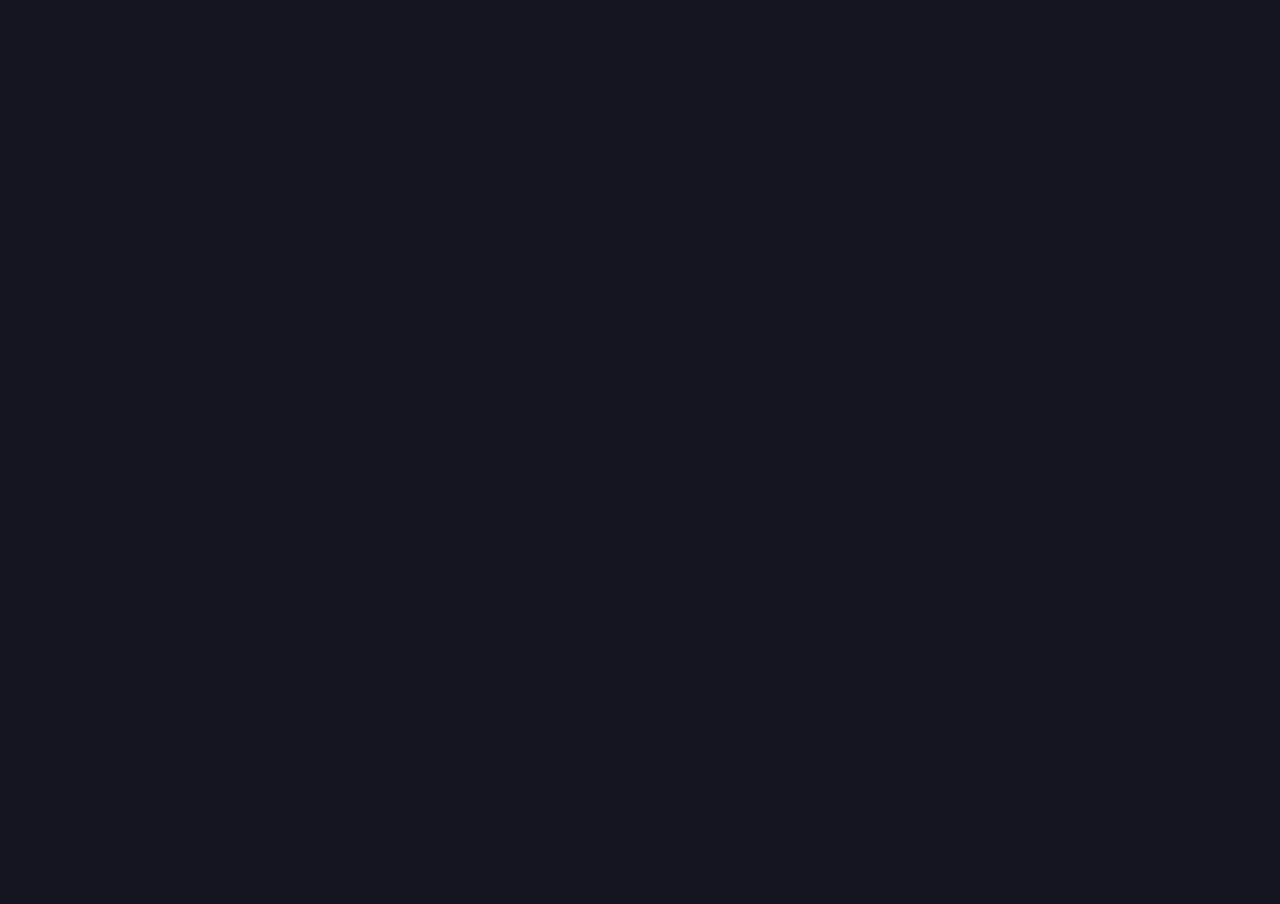
==== commit 24ed15e3: "chritmas" ====
--- a/index.html
+++ b/index.html
@@ -1,196 +1,96 @@
 <!DOCTYPE html>
-<html>
+<html lang="en" >
 <head>
-  <meta charset="utf-8">
+  <meta charset="UTF-8">
+  <title>CodePen - Merry Christmas Tree!</title>
+  <link rel="stylesheet" href="./style.css">
+
+</head>
+<body>
+<!-- partial:index.partial.html -->
+<svg class="mainSVG" xmlns="http://www.w3.org/2000/svg" xmlns:xlink="http://www.w3.org/1999/xlink"  viewBox="0 0 800 700" >
+<defs>
+  <circle id="circ" class="particle" cx="0" cy="0" r="1"/>
+  <polygon id="star" class="particle" points="4.55,0 5.95,2.85 9.1,3.3 6.82,5.52 7.36,8.65 4.55,7.17 1.74,8.65 2.27,5.52 0,3.3 3.14,2.85 "/>
+<polygon id="cross" class="particle"  points="4,3.5 2.5,2 4,0.5 3.5,0 2,1.5 0.5,0 0,0.5 1.5,2 0,3.5 0.5,4 2,2.5 3.5,4 "/>  
+<path id="heart" class="particle" d="M2.9,0C2.53,0,2.2,0.18,2,0.47C1.8,0.18,1.47,0,1.1,0C0.49,0,0,0.49,0,1.1
+	C0,2.6,1.56,4,2,4s2-1.4,2-2.9C4,0.49,3.51,0,2.9,0z"/>  
+ 
+
+<radialGradient id="grad" cx="3" cy="3" r="6" gradientUnits="userSpaceOnUse">
+	<stop  offset="0" style="stop-color:red"/>
+	<stop  offset="0.4" style="stop-color:#334673"/>
+	<stop  offset="0.6" style="stop-color:#EDDDC4"/>
+	<stop  offset="0.9" style="stop-color:#FEE8C7"/>
+	<stop  offset="1" style="stop-color:red"/>
+</radialGradient>
+  <radialGradient id="dotGrad" cx="0" cy="0" r="50" gradientUnits="userSpaceOnUse">
+	<stop  offset="0" style="stop-color:#FFFFFF;stop-opacity:1"/>
+	<stop  offset="0.1" style="stop-color:#0867C7;stop-opacity:0.6"/>
+	<stop  offset="1" style="stop-color:#081029;stop-opacity:0"/>
+</radialGradient>
   
+<mask id="treePathMask">
+  <path class="treePathMask" fill="none" stroke-width="18" stroke="#FFF" d="M252.9,447.9c0,0-30.8-21.6,33.9-44.7c64.7-23.1,46.2-37,33.9-41.6
+    c-12.3-4.6-59.3-11.6-42.4-28.5s114-52.4,81.7-66.2c-32.4-13.9-58.5-10.8-35.4-29.3s66.2-101.7,70.9-115.6
+    c4.4-13.2,16.9-18.5,24.7,0c7.7,18.5,44.7,100.1,67.8,115.6c23.1,15.4-10.8,21.6-26.2,24.7c-15.4,3.1-20,33.9,33.9,49.3
+    c53.9,15.4,47.8,40.1,27.7,44.7c-20,4.6-63.2,4.6-27.7,32.4s98.6,21.6,61.6,60.1"/>  
+  </mask>
+  <mask id="treeBottomMask">
+<path class="treeBottomMask" stroke="#FFF" stroke-width="8" d="M207.5,484.1c0,0,58.5-43.1,211.1-3.1s191-16.9,191-16.9"/>    
+    </mask>
+ <mask id="treePotMask">
+<path class="treePotMask" stroke="#FFF" stroke-width="8" d="M374.3,502.5c0,0-4.6,20,7.7,29.3c12.3,9.2,40.1,7.7,50.8,0s10.8-23.1,10.8-29.3"/>    
+    </mask>
+  
+    <filter id="glow" x="-150%" y="-150%" width="280%" height="280%">
+      <feOffset result="offOut" in="SourceGraphic" dx="0" dy="0" />
+      <feGaussianBlur in="offOut" stdDeviation="16" result="blur" />
 
+      <feComponentTransfer>
+<feFuncR type="discrete" tableValues="0.8"/>
+         <feFuncG type="discrete" tableValues="0.3"/>
+         <feFuncB type="discrete" tableValues="0.2"/>
+        <!--<feFuncA type="linear" slope="1" intercept="0" />-->
+      </feComponentTransfer>
+
+      <feComposite in="SourceGraphic" operator="over" />
+
+    </filter> 
+   
+</defs>
+<g class="whole">
   
-  <title>Hexo</title>
-  <meta name="viewport" content="width=device-width, initial-scale=1, maximum-scale=1">
-  <meta property="og:type" content="website">
-<meta property="og:title" content="Hexo">
-<meta property="og:url" content="http://yoursite.com/index.html">
-<meta property="og:site_name" content="Hexo">
-<meta property="og:locale" content="en_US">
-<meta property="article:author" content="John Doe">
-<meta name="twitter:card" content="summary">
+  <g class="pContainer" ></g>
   
-    <link rel="alternate" href="/atom.xml" title="Hexo" type="application/atom+xml">
+      <g class="tree" mask="url(#treePathMask)"  >
+        <path d="M252.95,447.85a20.43,20.43,0,0,1-5.64-6.24,14,14,0,0,1-1.91-8.22,16.93,16.93,0,0,1,3.06-8,33.16,33.16,0,0,1,5.79-6.28A74.78,74.78,0,0,1,268.54,410a163.48,163.48,0,0,1,15.52-6.84c10.54-3.93,21-8.07,30.72-13.46a80.83,80.83,0,0,0,7-4.37,37.51,37.51,0,0,0,6.13-5.24c1.75-1.92,3.14-4.18,3.25-6.35s-1.12-4.18-3-5.81a25,25,0,0,0-6.72-3.91,61.25,61.25,0,0,0-7.8-2.42c-5.41-1.4-10.91-2.72-16.38-4.32a84.17,84.17,0,0,1-16.2-6.19,28.26,28.26,0,0,1-3.86-2.5,15.06,15.06,0,0,1-3.44-3.63,9,9,0,0,1-1.51-5.47,10.22,10.22,0,0,1,.61-2.78,12.88,12.88,0,0,1,1.2-2.34,26.73,26.73,0,0,1,6.58-6.56c2.35-1.76,4.76-3.33,7.19-4.84,4.87-3,9.82-5.75,14.77-8.46,9.91-5.4,19.88-10.59,29.63-16.08,4.87-2.75,9.68-5.56,14.33-8.56A81.88,81.88,0,0,0,359.45,280a23,23,0,0,0,2.41-2.79,8.36,8.36,0,0,0,1.35-2.65,2.13,2.13,0,0,0-.17-1.7,5.53,5.53,0,0,0-1.88-1.77,13.15,13.15,0,0,0-1.49-.83c-.52-.26-1.1-.49-1.76-.77-1.27-.53-2.55-1-3.83-1.53q-3.86-1.48-7.8-2.77c-5.26-1.74-10.6-3.23-16-4.79-2.72-.79-5.47-1.58-8.29-2.61a31.74,31.74,0,0,1-4.33-1.92,14.39,14.39,0,0,1-2.29-1.53,8.74,8.74,0,0,1-2.22-2.66,7.2,7.2,0,0,1-.78-4,9.09,9.09,0,0,1,1-3.24,18.93,18.93,0,0,1,3-4.21,44.88,44.88,0,0,1,3.29-3.19c.56-.5,1.12-1,1.68-1.45l1.61-1.33a84,84,0,0,0,10.88-11.88,326.2,326.2,0,0,0,18.79-27.53c5.88-9.5,11.48-19.19,16.89-29S380.1,146.16,385,136.13c1.22-2.51,2.42-5,3.57-7.54s2.29-5.09,3.14-7.45l.36-1c.14-.38.26-.75.42-1.12.29-.75.64-1.48,1-2.21a25.51,25.51,0,0,1,2.65-4.21,19.15,19.15,0,0,1,3.76-3.69,13.74,13.74,0,0,1,5.24-2.42,12.11,12.11,0,0,1,6.12.25,14.59,14.59,0,0,1,5,2.79,20.59,20.59,0,0,1,3.47,3.79,30.33,30.33,0,0,1,2.5,4.1c.35.7.7,1.39,1,2.1l.46,1.05.4,1,1.64,3.84,3.39,7.67q6.88,15.32,14.36,30.37c5,10,10.18,19.94,15.69,29.65a274.94,274.94,0,0,0,17.9,28A73.36,73.36,0,0,0,487.74,233c.49.4,1,.8,1.48,1.15l1.7,1.19a35,35,0,0,1,3.66,3,17.84,17.84,0,0,1,3.32,4.08,10.83,10.83,0,0,1,1.14,2.94,8.54,8.54,0,0,1,0,3.54,10.27,10.27,0,0,1-3.22,5.39,20.71,20.71,0,0,1-4.15,2.91,49,49,0,0,1-8.4,3.46,154,154,0,0,1-16.77,4.09l-4.15.81a9.18,9.18,0,0,0-2.87,1.08,9.51,9.51,0,0,0-4,4.7,12.55,12.55,0,0,0-.67,6.58,19.5,19.5,0,0,0,2.46,6.74A37.19,37.19,0,0,0,468,295.75a75,75,0,0,0,14.14,7.86,129.67,129.67,0,0,0,15.58,5.49A141.4,141.4,0,0,1,513.88,315a75,75,0,0,1,15.19,8.65,37.29,37.29,0,0,1,6.55,6.24,21.05,21.05,0,0,1,4.31,8.49,14.43,14.43,0,0,1-1.24,9.88,18.08,18.08,0,0,1-6.66,6.94,26.74,26.74,0,0,1-8.56,3.33c-2.84.61-5.65,1.06-8.44,1.49-5.58.86-11.13,1.61-16.52,2.77a53.48,53.48,0,0,0-7.81,2.22c-2.43.94-4.81,2.22-6,3.93a4.34,4.34,0,0,0-.77,2.82,8.45,8.45,0,0,0,1,3.29,28,28,0,0,0,4.82,6.25,80.74,80.74,0,0,0,12.81,10.4c9.29,6,19.72,10.29,30.24,14.17,5.27,1.95,10.59,3.79,15.85,5.86,2.63,1,5.24,2.14,7.79,3.39a37.94,37.94,0,0,1,7.28,4.51,11.9,11.9,0,0,1,3.63,15.57,34.68,34.68,0,0,1-4.53,7.16,77.45,77.45,0,0,1-5.64,6.29,77.31,77.31,0,0,0,5.41-6.46,34.27,34.27,0,0,0,4.22-7.21,12.64,12.64,0,0,0,.88-8,12.44,12.44,0,0,0-4.71-6.43,37.71,37.71,0,0,0-7.15-4.16c-2.53-1.16-5.13-2.18-7.76-3.14-5.26-1.91-10.62-3.62-16-5.44-10.65-3.63-21.34-7.64-31.11-13.64a83.84,83.84,0,0,1-13.61-10.49,31.27,31.27,0,0,1-5.6-6.94,12,12,0,0,1-1.55-4.68,8.17,8.17,0,0,1,.19-2.7,8.56,8.56,0,0,1,1.09-2.5,12.1,12.1,0,0,1,3.6-3.44,24.27,24.27,0,0,1,4.08-2.08,57.3,57.3,0,0,1,8.36-2.56c5.59-1.31,11.19-2.17,16.71-3.12,2.76-.48,5.5-1,8.15-1.59a22.1,22.1,0,0,0,7-2.87,13.3,13.3,0,0,0,4.82-5.15,9.42,9.42,0,0,0,.69-6.53,16,16,0,0,0-3.42-6.33,33.25,33.25,0,0,0-5.73-5.27,69.74,69.74,0,0,0-14.19-7.8,135.81,135.81,0,0,0-15.61-5.42,135.53,135.53,0,0,1-16.3-5.51,81,81,0,0,1-15.41-8.31,43.39,43.39,0,0,1-12.6-13,25.53,25.53,0,0,1-3.34-9,19.13,19.13,0,0,1,1-10,16.17,16.17,0,0,1,6.69-8,15.88,15.88,0,0,1,5-1.93l4.13-.84a147.75,147.75,0,0,0,16-4,42.41,42.41,0,0,0,7.17-3,14,14,0,0,0,2.74-1.92,3.42,3.42,0,0,0,1.12-1.68,2.41,2.41,0,0,0-.43-1.61,11.07,11.07,0,0,0-2-2.4,28,28,0,0,0-2.92-2.31l-1.76-1.22c-.65-.46-1.26-.94-1.86-1.43a59,59,0,0,1-6.43-6.27c-2-2.19-3.79-4.44-5.54-6.74a267,267,0,0,1-18.55-28.74c-5.63-9.85-10.89-19.86-16-30s-9.91-20.31-14.57-30.61l-3.45-7.76L417,124.48l-.42-1-.39-.88c-.25-.59-.54-1.15-.82-1.71a22.74,22.74,0,0,0-1.89-3.09,13,13,0,0,0-2.2-2.42,7,7,0,0,0-2.31-1.33,4.49,4.49,0,0,0-2.22-.09,8.55,8.55,0,0,0-4.59,3.32,17.85,17.85,0,0,0-1.84,2.92c-.26.54-.51,1.07-.73,1.64-.12.27-.22.56-.32.85l-.35,1c-1.06,2.93-2.23,5.47-3.42,8.1s-2.42,5.16-3.67,7.7c-5,10.18-10.29,20.16-15.77,30.05s-11.17,19.66-17.16,29.28a310.2,310.2,0,0,1-19.39,28.11,90.46,90.46,0,0,1-12,12.85l-1.65,1.35c-.52.43-1,.85-1.53,1.29a38,38,0,0,0-2.79,2.65,12.42,12.42,0,0,0-1.94,2.57,2.33,2.33,0,0,0-.28.76c0,.11,0,0,0,.09a4.57,4.57,0,0,0,1.7,1.35,25.15,25.15,0,0,0,3.36,1.51c2.46.92,5.11,1.72,7.79,2.52,5.36,1.58,10.84,3.16,16.25,5q4.06,1.37,8.08,2.94c1.34.53,2.67,1.07,4,1.63.64.27,1.36.57,2.1.94a19.66,19.66,0,0,1,2.18,1.24,11.85,11.85,0,0,1,4,4.13,8.64,8.64,0,0,1,1,3.24,9.11,9.11,0,0,1-.27,3.23,14.48,14.48,0,0,1-2.42,4.85,29.32,29.32,0,0,1-3.14,3.56,87.46,87.46,0,0,1-14,10.47c-4.85,3-9.79,5.84-14.76,8.55-9.94,5.42-20,10.49-29.91,15.72-5,2.62-9.88,5.28-14.63,8.12-2.37,1.42-4.7,2.89-6.88,4.46a22.06,22.06,0,0,0-5.45,5.14,8,8,0,0,0-.76,1.39,5.36,5.36,0,0,0-.33,1.32,4.1,4.1,0,0,0,.69,2.53,15.62,15.62,0,0,0,5.49,4.62A80.14,80.14,0,0,0,298.56,353c5.31,1.66,10.73,3.06,16.18,4.58a64.81,64.81,0,0,1,8.26,2.74,27.74,27.74,0,0,1,7.69,4.74,13.65,13.65,0,0,1,3,3.81,9.27,9.27,0,0,1,1,5,11.14,11.14,0,0,1-1.54,4.7,19.09,19.09,0,0,1-2.8,3.67,40.6,40.6,0,0,1-6.81,5.54,83.78,83.78,0,0,1-7.41,4.35c-10.11,5.26-20.76,9.16-31.39,12.82a161.69,161.69,0,0,0-15.52,6.37A74.57,74.57,0,0,0,255,420a32.17,32.17,0,0,0-5.82,5.89,16.21,16.21,0,0,0-3.19,7.52,13.61,13.61,0,0,0,1.59,8A20.29,20.29,0,0,0,252.95,447.85Z" fill="#cb9866"/>
+        <path d="M207.5,484.06c7.05-5.11,15.14-8.66,23.34-11.63a177.13,177.13,0,0,1,25.29-6.88,263.65,263.65,0,0,1,52.22-4.49h3.28l3.28.09,6.56.19,6.55.39c2.18.13,4.37.26,6.54.48,4.35.39,8.71.74,13,1.28l6.51.75,6.49.91c17.3,2.5,34.41,6,51.36,10.19l12.62,3.2c4.18,1,8.34,2.18,12.55,3.06,8.38,2,16.82,3.63,25.29,5.13a353.5,353.5,0,0,0,51.17,5.47c17.11.32,34.36-.66,51-4.7a118.55,118.55,0,0,0,24.21-8.47,84.82,84.82,0,0,0,11.11-6.49,47.55,47.55,0,0,0,9.69-8.53,48.1,48.1,0,0,1-9,9.45,85.1,85.1,0,0,1-10.81,7.45,116.56,116.56,0,0,1-24.23,10.24,165.66,165.66,0,0,1-25.79,5.35,232.1,232.1,0,0,1-26.27,1.71c-8.77,0-17.55-.24-26.26-1.09-2.18-.2-4.37-.35-6.54-.6l-6.52-.78c-4.36-.46-8.67-1.19-13-1.82-8.64-1.37-17.22-3.09-25.74-5-4.28-.87-8.5-2-12.75-3l-12.62-3.11q-25.06-6.37-50.58-10.47a426.37,426.37,0,0,0-51.3-5.3c-8.59-.42-17.19-.29-25.78,0a240.1,240.1,0,0,0-25.68,2.24,186.57,186.57,0,0,0-25.27,5.19c-4.15,1.16-8.26,2.49-12.28,4.05-2,.79-4,1.6-6,2.52A50.82,50.82,0,0,0,207.5,484.06Z" fill="#cb9866"/>
+        <path d="M374.32,502.55a48.15,48.15,0,0,0,1.24,14.35c1.15,4.52,3.29,8.64,6.49,11.35a18.5,18.5,0,0,0,5.51,3.14,39.06,39.06,0,0,0,6.41,1.82,65.78,65.78,0,0,0,13.68,1.12,72.9,72.9,0,0,0,13.72-1.44,44.51,44.51,0,0,0,6.46-1.85,17.75,17.75,0,0,0,5.51-3.15,25.45,25.45,0,0,0,7.24-11.17,52,52,0,0,0,1.9-6.91c.48-2.37.83-4.8,1.18-7.25a55.16,55.16,0,0,1,.64,7.42,40.11,40.11,0,0,1-.52,7.56,31.23,31.23,0,0,1-2.19,7.5,24.37,24.37,0,0,1-4.46,6.79,25.16,25.16,0,0,1-6.61,5,39.72,39.72,0,0,1-7.4,3A58.55,58.55,0,0,1,407.75,542a55,55,0,0,1-15.47-1.9,36.65,36.65,0,0,1-7.46-3,25.3,25.3,0,0,1-6.6-5,19.63,19.63,0,0,1-2.5-3.34,21.72,21.72,0,0,1-1.79-3.67,27.66,27.66,0,0,1-1.65-7.7,38.16,38.16,0,0,1,2-14.87Z" fill="#cb9866"/>
   
-  
-    <link rel="icon" href="/favicon.png">
-  
-  
-    <link href="//fonts.googleapis.com/css?family=Source+Code+Pro" rel="stylesheet" type="text/css">
-  
-  
-<link rel="stylesheet" href="/css/style.css">
+      </g>
+<path class="treeBottomPath" stroke="none" fill="none" stroke-width="8" d="M207.5,484.1c0,0,58.5-43.1,211.1-3.1s191-16.9,191-16.9"/>    
+<path  class="treePath" fill="none" stroke="none" stroke-miterlimit="10" d="M252.95,447.85s-30.81-21.57,33.89-44.68,46.22-37,33.89-41.6-59.32-11.56-42.37-28.5,114-52.38,81.66-66.25S301.48,256,324.59,237.55,390.84,135.87,395.46,122c4.41-13.24,16.95-18.49,24.65,0s44.68,100.14,67.79,115.55-10.78,21.57-26.19,24.65-20,33.89,33.89,49.3,47.76,40.06,27.73,44.68-63.17,4.62-27.73,32.35,98.6,21.57,61.63,60.09"/>  
+        <path class="treeBottom" mask="url(#treeBottomMask)" d="M207.5,484.06c7.05-5.11,15.14-8.66,23.34-11.63a177.13,177.13,0,0,1,25.29-6.88,263.65,263.65,0,0,1,52.22-4.49h3.28l3.28.09,6.56.19,6.55.39c2.18.13,4.37.26,6.54.48,4.35.39,8.71.74,13,1.28l6.51.75,6.49.91c17.3,2.5,34.41,6,51.36,10.19l12.62,3.2c4.18,1,8.34,2.18,12.55,3.06,8.38,2,16.82,3.63,25.29,5.13a353.5,353.5,0,0,0,51.17,5.47c17.11.32,34.36-.66,51-4.7a118.55,118.55,0,0,0,24.21-8.47,84.82,84.82,0,0,0,11.11-6.49,47.55,47.55,0,0,0,9.69-8.53,48.1,48.1,0,0,1-9,9.45,85.1,85.1,0,0,1-10.81,7.45,116.56,116.56,0,0,1-24.23,10.24,165.66,165.66,0,0,1-25.79,5.35,232.1,232.1,0,0,1-26.27,1.71c-8.77,0-17.55-.24-26.26-1.09-2.18-.2-4.37-.35-6.54-.6l-6.52-.78c-4.36-.46-8.67-1.19-13-1.82-8.64-1.37-17.22-3.09-25.74-5-4.28-.87-8.5-2-12.75-3l-12.62-3.11q-25.06-6.37-50.58-10.47a426.37,426.37,0,0,0-51.3-5.3c-8.59-.42-17.19-.29-25.78,0a240.1,240.1,0,0,0-25.68,2.24,186.57,186.57,0,0,0-25.27,5.19c-4.15,1.16-8.26,2.49-12.28,4.05-2,.79-4,1.6-6,2.52A50.82,50.82,0,0,0,207.5,484.06Z" fill="#cb9866"/>
+        <path class="treePot" mask="url(#treePotMask)" d="M374.32,502.55a48.15,48.15,0,0,0,1.24,14.35c1.15,4.52,3.29,8.64,6.49,11.35a18.5,18.5,0,0,0,5.51,3.14,39.06,39.06,0,0,0,6.41,1.82,65.78,65.78,0,0,0,13.68,1.12,72.9,72.9,0,0,0,13.72-1.44,44.51,44.51,0,0,0,6.46-1.85,17.75,17.75,0,0,0,5.51-3.15,25.45,25.45,0,0,0,7.24-11.17,52,52,0,0,0,1.9-6.91c.48-2.37.83-4.8,1.18-7.25a55.16,55.16,0,0,1,.64,7.42,40.11,40.11,0,0,1-.52,7.56,31.23,31.23,0,0,1-2.19,7.5,24.37,24.37,0,0,1-4.46,6.79,25.16,25.16,0,0,1-6.61,5,39.72,39.72,0,0,1-7.4,3A58.55,58.55,0,0,1,407.75,542a55,55,0,0,1-15.47-1.9,36.65,36.65,0,0,1-7.46-3,25.3,25.3,0,0,1-6.6-5,19.63,19.63,0,0,1-2.5-3.34,21.72,21.72,0,0,1-1.79-3.67,27.66,27.66,0,0,1-1.65-7.7,38.16,38.16,0,0,1,2-14.87Z" fill="#cb9866"/>
+  <g class="treeStar" >
+        <path class="treeStarOutline" opacity="0" d="M421,53.27c5,.83,10.08,1.52,15.15,2.13l3.8.45,1.9.21c.33,0,.6.06,1,.12a2.41,2.41,0,0,1,1.27.66,2.52,2.52,0,0,1,.56,2.76,3.42,3.42,0,0,1-.78,1.07l-.66.69-2.65,2.77c-1.78,1.83-3.54,3.68-5.35,5.48l-2.7,2.71L429.81,75l-.69.67-.34.33,0,0h0a.14.14,0,0,0,0-.08s0-.07,0,0l0,.24.07.47.57,3.78c.4,2.52.71,5,1.06,7.57l.94,7.59.22,1.9c0,.06,0,.19,0,.34a2.21,2.21,0,0,1,0,.43,2.72,2.72,0,0,1-.21.84,2.85,2.85,0,0,1-2.65,1.75,2.57,2.57,0,0,1-.82-.14,3.12,3.12,0,0,1-.65-.3l-1.64-1-6.58-3.91-6.63-3.81-3.34-1.86-.42-.23-.21-.12-.14-.07a1,1,0,0,0-.59,0,1.15,1.15,0,0,0-.31.12l-.43.22-.85.44c-2.27,1.17-4.54,2.31-6.79,3.52s-4.51,2.38-6.74,3.61l-3.36,1.83-.84.46a3.07,3.07,0,0,1-1.28.44,2.68,2.68,0,0,1-2.84-3l.15-1,.29-1.89.57-3.78,1.18-7.56,1.24-7.52a.13.13,0,0,0,0,.08l0,0-.1-.09-.17-.17-1.37-1.34-2.73-2.68-10.93-10.7-.34-.33a4,4,0,0,1-.64-.84,3.63,3.63,0,0,1-.43-2.12,3.68,3.68,0,0,1,2.64-3.17l.52-.11.25,0,.47-.06.95-.12,1.9-.25,7.58-1,7.6-.9,1.9-.23.95-.11c.24,0,.11,0,.09,0l-.09.05-.07.08,0,0,.09-.16.46-.84.91-1.68c2.41-4.5,4.95-8.92,7.51-13.34l1-1.66.48-.83.24-.41.13-.23a3.49,3.49,0,0,1,.22-.33,2.66,2.66,0,0,1,2.83-.9,2.52,2.52,0,0,1,1.26.84,2.85,2.85,0,0,1,.37.62l.18.44q1.45,3.54,3,7.06c1,2.36,2,4.68,3.06,7,.51,1.17,1.06,2.32,1.59,3.48l.8,1.74a2.12,2.12,0,0,0,.45.75A1.42,1.42,0,0,0,421,53.27Zm-.06.39a1.82,1.82,0,0,1-1-.46,2.52,2.52,0,0,1-.56-.86l-.84-1.72c-.56-1.14-1.11-2.3-1.69-3.43-1.17-2.27-2.29-4.56-3.5-6.81s-2.39-4.51-3.6-6.76l-.23-.42a.8.8,0,0,0-.14-.18.58.58,0,0,0-.33-.15.56.56,0,0,0-.57.28L407,36.48c-2.09,4.66-4.2,9.31-6.45,13.88l-.83,1.72-.42.86-.13.27a3.57,3.57,0,0,1-2,1.67,4.26,4.26,0,0,1-.84.18l-.95.13-1.89.27L386,56.53l-7.58,1-3.49.44a.45.45,0,0,0,.34-.4.51.51,0,0,0-.07-.28s-.06-.08-.07-.08l.33.34,10.65,11,2.66,2.75,1.33,1.37.4.42a3.41,3.41,0,0,1,.53.84,3.36,3.36,0,0,1,.24,1.95c-.53,2.56-1,5-1.57,7.52L388,90.85l-.83,3.73-.42,1.87-.2.9a.5.5,0,0,0,0,.3.58.58,0,0,0,.52.37,6.28,6.28,0,0,0,1.38-.58l3.46-1.62q3.47-1.61,6.9-3.3c2.3-1.1,4.57-2.26,6.85-3.39l.86-.43.43-.21a2.55,2.55,0,0,1,.57-.22,2.21,2.21,0,0,1,1.29.08l.29.13.21.11.42.23,3.37,1.81,6.8,3.51,6.85,3.41,1.71.85c.19.09.15.07.22.08a.25.25,0,0,0,.12,0,.42.42,0,0,0,.21-.1.33.33,0,0,0,.1-.19.2.2,0,0,0,0-.09.1.1,0,0,0,0,0l0-.13L428.74,96l-1.42-7.52c-.43-2.51-.9-5-1.29-7.54l-.6-3.78-.08-.47,0-.24a3.75,3.75,0,0,1,0-.45,3.37,3.37,0,0,1,.52-1.9,3.33,3.33,0,0,1,.3-.4,3.73,3.73,0,0,1,.3-.3l.35-.32.7-.65,2.81-2.59,2.86-2.54c1.9-1.71,3.84-3.36,5.77-5l2.91-2.49a12.91,12.91,0,0,0,1.15-1,.7.7,0,0,0-.06-.79.73.73,0,0,0-.37-.26c-.23-.06-.6-.13-.89-.2l-1.87-.4L436,56.39C431,55.39,426,54.45,420.95,53.66Z" fill="#FFFCF9" />  
+  <path  d="M408.12,83.45l-17.78,8.94,3.72-19.55-14-14.15,19.74-2.5,9.13-17.68,8.48,18L437,59.73l-14.5,13.63,3,19.67Z" fill="#C89568"/> 
+  </g>
+  <circle class="sparkle" fill="url(#dotGrad)" cx="0" cy="0" r="50"/> 
+  <g class="messageText" opacity="0">
+    <text class="merryTextBg " x="50%" y="622">MERRY CHRISTMAS!</text>
+    <text class="merryText " x="50%" y="620">MERRY CHRISTMAS!</text>
+    <text class="fromChrisText " x="50%" y="670">FROM MHD TO ZD</text>
+    </g>
+	</g>
+</svg>
+<!-- partial -->
+  <script src='./MorphSVGPlugin.min.js'></script>
+<script src='https://cdnjs.cloudflare.com/ajax/libs/gsap/1.20.3/TweenMax.min.js'></script>
+<script src='./DrawSVGPlugin.min.js'></script>
+<script src='./Physics2DPlugin.min.js'></script>
+<script src='https://s3-us-west-2.amazonaws.com/s.cdpn.io/35984/ScrubGSAPTimeline.js'></script><script  src="./script.js"></script>
 
-<meta name="generator" content="Hexo 4.2.0"></head>
-
-<body>
-  <div id="container">
-    <div id="wrap">
-      <header id="header">
-  <div id="banner"></div>
-  <div id="header-outer" class="outer">
-    <div id="header-title" class="inner">
-      <h1 id="logo-wrap">
-        <a href="/" id="logo">Hexo</a>
-      </h1>
-      
-    </div>
-    <div id="header-inner" class="inner">
-      <nav id="main-nav">
-        <a id="main-nav-toggle" class="nav-icon"></a>
-        
-          <a class="main-nav-link" href="/">Home</a>
-        
-          <a class="main-nav-link" href="/archives">Archives</a>
-        
-      </nav>
-      <nav id="sub-nav">
-        
-          <a id="nav-rss-link" class="nav-icon" href="/atom.xml" title="RSS Feed"></a>
-        
-        <a id="nav-search-btn" class="nav-icon" title="Search"></a>
-      </nav>
-      <div id="search-form-wrap">
-        <form action="//google.com/search" method="get" accept-charset="UTF-8" class="search-form"><input type="search" name="q" class="search-form-input" placeholder="Search"><button type="submit" class="search-form-submit">&#xF002;</button><input type="hidden" name="sitesearch" value="http://yoursite.com"></form>
-      </div>
-    </div>
-  </div>
-</header>
-      <div class="outer">
-        <section id="main">
-  
-    <article id="post-hello-world" class="article article-type-post" itemscope itemprop="blogPost">
-  <div class="article-meta">
-    <a href="/2020/02/09/hello-world/" class="article-date">
-  <time datetime="2020-02-09T10:40:08.396Z" itemprop="datePublished">2020-02-09</time>
-</a>
-    
-  </div>
-  <div class="article-inner">
-    
-    
-      <header class="article-header">
-        
-  
-    <h1 itemprop="name">
-      <a class="article-title" href="/2020/02/09/hello-world/">Hello World</a>
-    </h1>
-  
-
-      </header>
-    
-    <div class="article-entry" itemprop="articleBody">
-      
-        <p>Welcome to <a href="https://hexo.io/" target="_blank" rel="noopener">Hexo</a>! This is your very first post. Check <a href="https://hexo.io/docs/" target="_blank" rel="noopener">documentation</a> for more info. If you get any problems when using Hexo, you can find the answer in <a href="https://hexo.io/docs/troubleshooting.html" target="_blank" rel="noopener">troubleshooting</a> or you can ask me on <a href="https://github.com/hexojs/hexo/issues" target="_blank" rel="noopener">GitHub</a>.</p>
-<h2 id="Quick-Start"><a href="#Quick-Start" class="headerlink" title="Quick Start"></a>Quick Start</h2><h3 id="Create-a-new-post"><a href="#Create-a-new-post" class="headerlink" title="Create a new post"></a>Create a new post</h3><figure class="highlight bash"><table><tr><td class="gutter"><pre><span class="line">1</span><br></pre></td><td class="code"><pre><span class="line">$ hexo new <span class="string">"My New Post"</span></span><br></pre></td></tr></table></figure>
-
-<p>More info: <a href="https://hexo.io/docs/writing.html" target="_blank" rel="noopener">Writing</a></p>
-<h3 id="Run-server"><a href="#Run-server" class="headerlink" title="Run server"></a>Run server</h3><figure class="highlight bash"><table><tr><td class="gutter"><pre><span class="line">1</span><br></pre></td><td class="code"><pre><span class="line">$ hexo server</span><br></pre></td></tr></table></figure>
-
-<p>More info: <a href="https://hexo.io/docs/server.html" target="_blank" rel="noopener">Server</a></p>
-<h3 id="Generate-static-files"><a href="#Generate-static-files" class="headerlink" title="Generate static files"></a>Generate static files</h3><figure class="highlight bash"><table><tr><td class="gutter"><pre><span class="line">1</span><br></pre></td><td class="code"><pre><span class="line">$ hexo generate</span><br></pre></td></tr></table></figure>
-
-<p>More info: <a href="https://hexo.io/docs/generating.html" target="_blank" rel="noopener">Generating</a></p>
-<h3 id="Deploy-to-remote-sites"><a href="#Deploy-to-remote-sites" class="headerlink" title="Deploy to remote sites"></a>Deploy to remote sites</h3><figure class="highlight bash"><table><tr><td class="gutter"><pre><span class="line">1</span><br></pre></td><td class="code"><pre><span class="line">$ hexo deploy</span><br></pre></td></tr></table></figure>
-
-<p>More info: <a href="https://hexo.io/docs/one-command-deployment.html" target="_blank" rel="noopener">Deployment</a></p>
-
-      
-    </div>
-    <footer class="article-footer">
-      <a data-url="http://yoursite.com/2020/02/09/hello-world/" data-id="ck6ewn3j60000o0uzhit2dkoi" class="article-share-link">Share</a>
-      
-      
-    </footer>
-  </div>
-  
-</article>
-
-
-  
-
-
-</section>
-        
-          <aside id="sidebar">
-  
-    
-
-  
-    
-
-  
-    
-  
-    
-  <div class="widget-wrap">
-    <h3 class="widget-title">Archives</h3>
-    <div class="widget">
-      <ul class="archive-list"><li class="archive-list-item"><a class="archive-list-link" href="/archives/2020/02/">February 2020</a></li></ul>
-    </div>
-  </div>
-
-
-  
-    
-  <div class="widget-wrap">
-    <h3 class="widget-title">Recent Posts</h3>
-    <div class="widget">
-      <ul>
-        
-          <li>
-            <a href="/2020/02/09/hello-world/">Hello World</a>
-          </li>
-        
-      </ul>
-    </div>
-  </div>
-
-  
-</aside>
-        
-      </div>
-      <footer id="footer">
-  
-  <div class="outer">
-    <div id="footer-info" class="inner">
-      &copy; 2020 John Doe<br>
-      Powered by <a href="http://hexo.io/" target="_blank">Hexo</a>
-    </div>
-  </div>
-</footer>
-    </div>
-    <nav id="mobile-nav">
-  
-    <a href="/" class="mobile-nav-link">Home</a>
-  
-    <a href="/archives" class="mobile-nav-link">Archives</a>
-  
-</nav>
-    
-
-<script src="//ajax.googleapis.com/ajax/libs/jquery/2.0.3/jquery.min.js"></script>
-
-
-  
-<link rel="stylesheet" href="/fancybox/jquery.fancybox.css">
-
-  
-<script src="/fancybox/jquery.fancybox.pack.js"></script>
-
-
-
-
-<script src="/js/script.js"></script>
-
-
-
-
-  </div>
 </body>
-</html>+</html>
--- a/style.css
+++ b/style.css
@@ -0,0 +1,53 @@
+@font-face {
+    font-family: 'mountains_of_christmasregular';
+    src: url('https://s3-us-west-2.amazonaws.com/s.cdpn.io/35984/mountainsofchristmas-webfont.woff2') format('woff2'),
+         url('https://s3-us-west-2.amazonaws.com/s.cdpn.io/35984/mountainsofchristmas-webfont.woff') format('woff');
+    font-weight: normal;
+    font-style: normal;
+
+}
+body {
+  background-color:#151522;
+  overflow: hidden;
+  text-align:center;
+}
+
+body,
+html {
+  height: 100%;
+  width: 100%;
+  margin: 0;
+  padding: 0;
+}
+
+
+svg{
+  width:100%;
+  height:100%;
+  visibility:hidden;
+ 
+}
+
+.sparkle{
+  /* mix-blend-mode:luminosity */
+}
+
+.merryText, .merryTextBg, .fromChrisText{
+ font-family:'mountains_of_christmasregular' ;
+  fill:#fffcf9;
+  text-anchor:middle;
+  font-size:3.64em;
+}
+.merryTextBg{
+
+  stroke:#C89568;
+  fill:transparent;
+  stroke-width:3;
+  text-anchor:middle;
+  font-size:3.64em;
+}
+
+.fromChrisText{
+	  font-size:1.64em;  
+	fill:#C89568;
+}